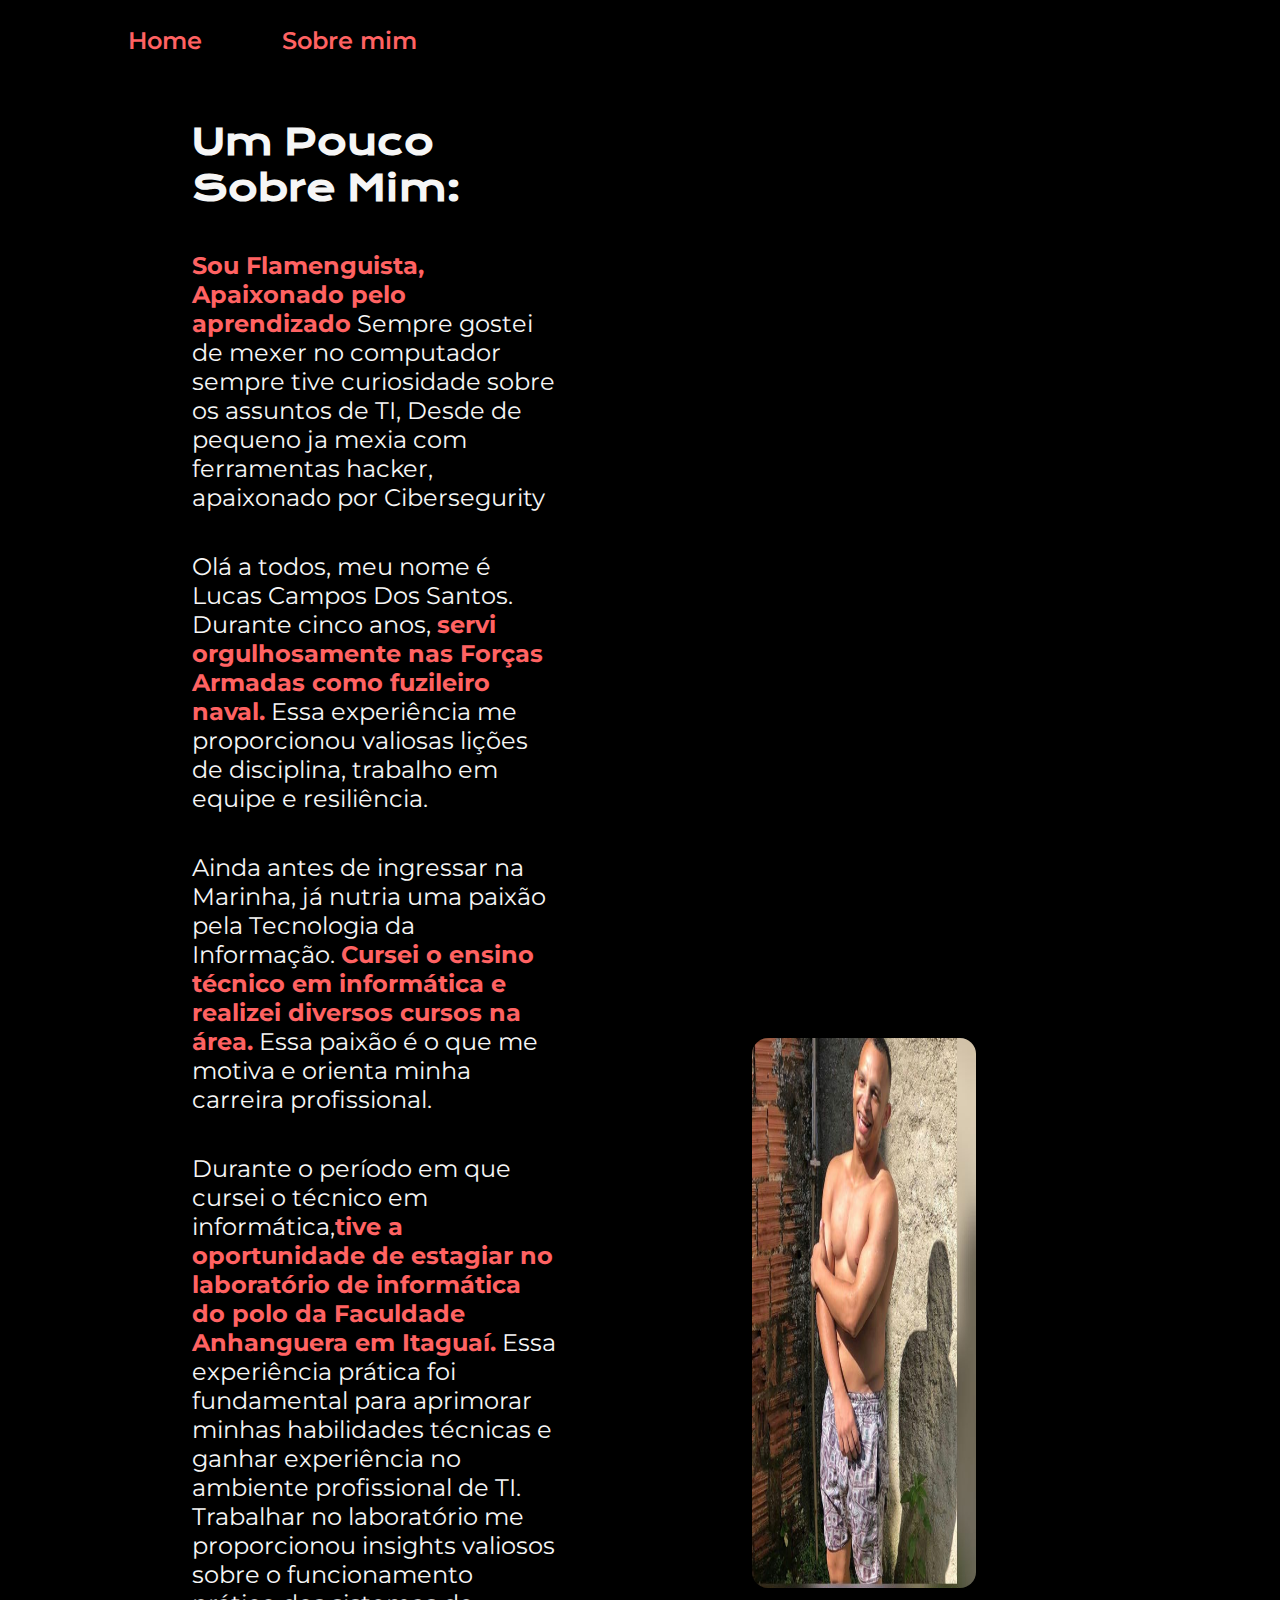
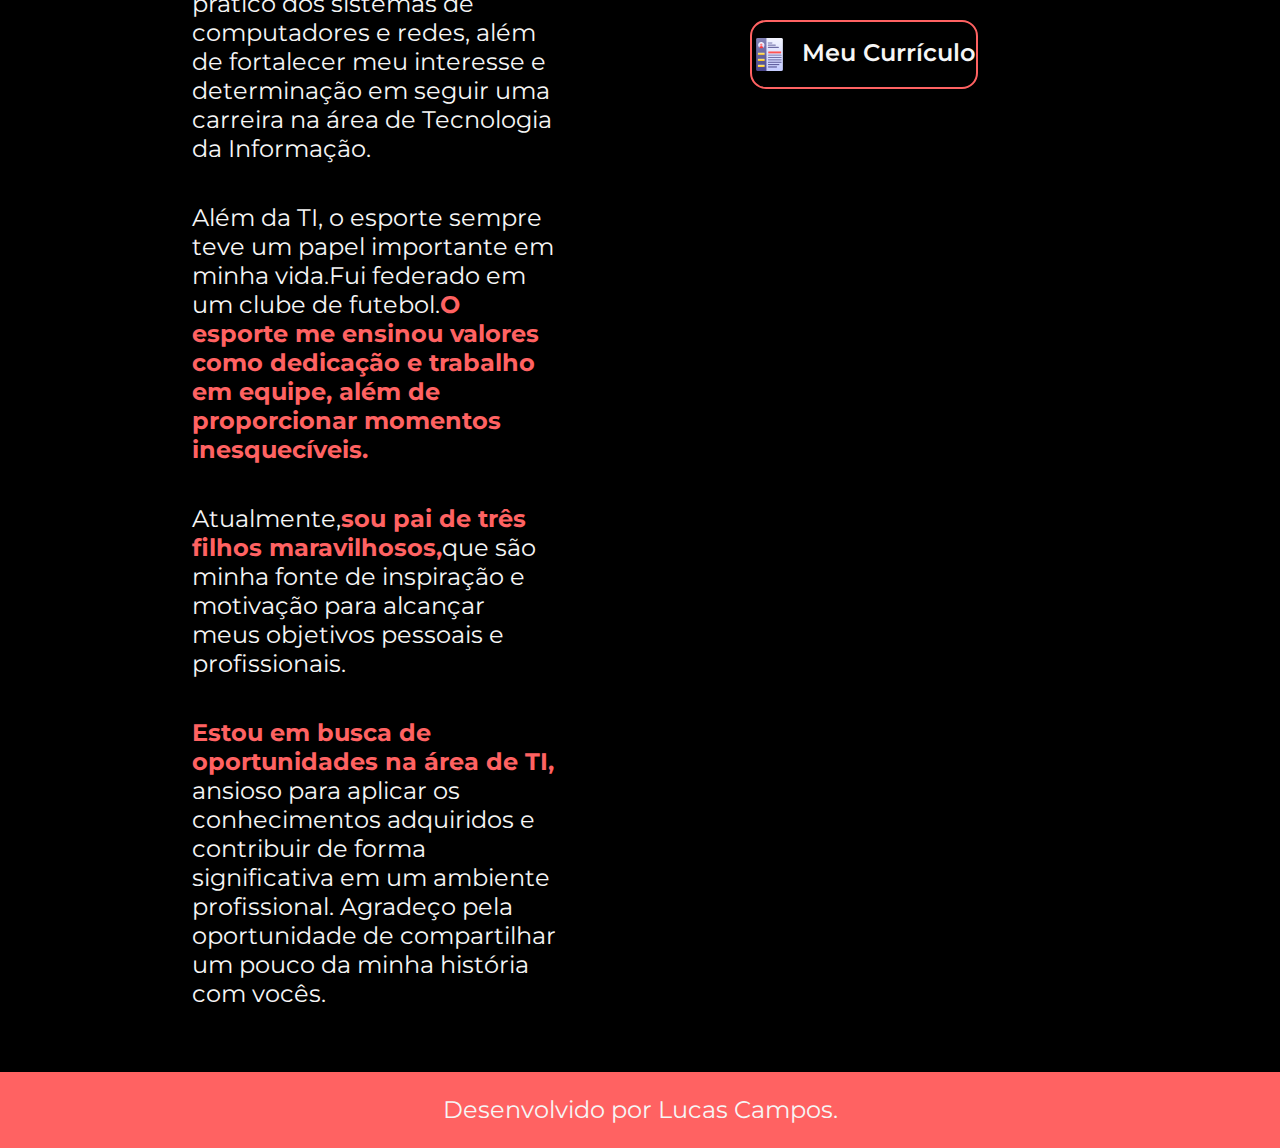
==== about.html @ 7c7c3872 "Add files via upload" ====
<!DOCTYPE html>
<html lang="en">
<head>
    <meta charset="UTF-8">
    <meta name="viewport" content="width=device-width, initial-scale=1.0">
    <title>Sobre mim</title>
    <link rel="stylesheet" href="./styles/style.css">
</head>
<body>
    <header class="cabecalho">
        <nav class="cabecalho__menu">
            <a class="cabecalho__menu__link" href="index.html">Home</a>
            <a class="cabecalho__menu__link" href="about.html">Sobre mim</a>
        </nav>
    </header>    
    <main class="apresentacao">
        <section class="apresentacao__conteudo">
            <h1 class="apresentacao__conteudo__titulo">Um Pouco Sobre Mim:</h1>
            <p class="apresentacao__conteudo__paragrafo">
            <strong class="titulo-destaque">Sou Flamenguista, Apaixonado pelo aprendizado</strong> Sempre gostei de mexer no computador sempre tive
            curiosidade sobre os assuntos de TI, Desde de pequeno ja mexia com ferramentas hacker, apaixonado por Cibersegurity</p>
            <p class="apresentacao__conteudo__paragrafo">Olá a todos, meu nome é Lucas Campos Dos Santos. Durante cinco anos, <strong class="titulo-destaque">servi orgulhosamente nas Forças Armadas como fuzileiro naval.</strong> Essa experiência me proporcionou valiosas lições de disciplina, trabalho em equipe e resiliência.</p>
            <p class="apresentacao__conteudo__paragrafo">Ainda antes de ingressar na Marinha, já nutria uma paixão pela Tecnologia da Informação. <strong class="titulo-destaque">Cursei o ensino técnico em informática e realizei diversos cursos na área.</strong> Essa paixão é o que me motiva e orienta minha carreira profissional.</p>
            <p class="apresentacao__conteudo__paragrafo">Durante o período em que cursei o técnico em informática,<strong class="titulo-destaque">tive a oportunidade de estagiar no laboratório de informática do polo da Faculdade Anhanguera em Itaguaí.</strong> Essa experiência prática foi fundamental para aprimorar minhas habilidades técnicas e ganhar experiência no ambiente profissional de TI. Trabalhar no laboratório me proporcionou insights valiosos sobre o funcionamento prático dos sistemas de computadores e redes, além de fortalecer meu interesse e determinação em seguir uma carreira na área de Tecnologia da Informação.</p>
            <p class="apresentacao__conteudo__paragrafo">Além da TI, o esporte sempre teve um papel importante em minha vida.Fui federado em um clube de futebol.<strong class="titulo-destaque">O esporte me ensinou valores como dedicação e trabalho em equipe, além de proporcionar momentos inesquecíveis.</strong></p>
            <p class="apresentacao__conteudo__paragrafo">Atualmente,<strong class="titulo-destaque">sou pai de três filhos maravilhosos,</strong>que são minha fonte de inspiração e motivação para alcançar meus objetivos pessoais e profissionais.</p>
            <p class="apresentacao__conteudo__paragrafo">
            <strong class="titulo-destaque">Estou em busca de oportunidades na área de TI,</strong> ansioso para aplicar os conhecimentos adquiridos e contribuir de forma significativa em um ambiente profissional. Agradeço pela oportunidade de compartilhar um pouco da minha história com vocês.</p>
        </section>
        <div class="apresentacao__links">
            <img class="apresentacao__foto" src="./assets/lukitos.png" alt="">
            <a class="apresentacao__links__botoes" href="./assets/Curriculo-Lucas-Campos.pdf" download="Curriculo-Lucas-Campos">
                <img src="./assets/curriculum-vitae 1.png" alt="Currículo">
                Meu Currículo
            </a>
        </div>    
    </main>
    <footer class="rodape">
        <p>Desenvolvido por Lucas Campos.</p>
    </footer>
</body>
</html>
---- styles/style.css ----
@import url('https://fonts.googleapis.com/css2?family=Krona+One&family=Montserrat:wght@600&display=swap');
@import url('https://fonts.googleapis.com/css2?family=Montserrat&display=swap');

:root {
    --cor-primaria: #000000;
    --cor-secundaria: #f6f6f6;
    --cor-terciaria: rgb(255, 98, 98);
    --cor-hover: #272727;

    --font-primaria: "Krona One", sans-serif;
    --font-secundaria: "Montserrat", sans-serif;
}



*{
    margin: 0;
    padding: 0;
}


body {
    box-sizing: border-box;
    background-color: var(--cor-primaria);
    color: var(--cor-secundaria)
}

.titulo-destaque {
    color: var(--cor-terciaria);
}
.cabecalho {
    padding: 2% 0% 0% 10%;
}

.cabecalho__menu{
    display: flex;
    gap: 80px;
}

.cabecalho__menu__link {
    font-family: var(--font-secundaria);
    font-size: 1.5rem;
    font-weight: 600;
    color: var(--cor-terciaria);
    text-decoration: none;

}


.apresentacao {
    padding: 5% 15%;
    display: flex;
    align-items: center;
    justify-content: space-between;
    gap: 82px;
}

.apresentacao__conteudo {
    width: 50%;
    display: flex;
    flex-direction: column;
    gap: 40px;
}

.apresentacao__conteudo__titulo {
    font-size: 2.25rem;
    font-family: var(--font-primaria);
}

.apresentacao__conteudo__paragrafo {
    font-size: 1.5rem;
    font-family: var(--font-secundaria);
}

.apresentacao__links {
    display: flex;
    flex-direction: column;
    justify-content: space-between;
    align-items: center;
    gap: 32px;

}

.apresentacao__links__botoes {
    display: flex;
    justify-content: center;
    gap: 16px;
    border: 2px solid var(--cor-terciaria);
    width: 50%;
    font-family: var(--font-secundaria);
    text-align: center;
    border-radius: 16px;
    font-size: 1.5rem;
    font-weight: 600;
    padding: 16px 0;
    text-decoration: none;
    color: var(--cor-secundaria);
}

.apresentacao__links__subtitulo{
    font-family: var(--font-primaria);
    font-weight: 400;
    font-size: 1.5rem;
}

.apresentacao__links__botoes:hover{
    background-color: var(--cor-hover);
}
.apresentacao__foto {
    width: 50%;
    height: 550px;
    border-radius: 16px;
}
.rodape {
    
    padding: 23.74px;
    background-color: var(--cor-terciaria);
    text-align: center;
    font-family: var(--font-secundaria);
    font-size: 1.5rem;
    font-weight: 400;
}
@media screen and (max-width: 1200px) {
    .cabecalho {
        padding: 10%;
    }
    .cabecalho__menu {
        justify-content: center;
    }
    .apresentacao {
        flex-direction: column-reverse;
        padding: 5%;
    }

    .apresentacao__conteudo {
        width: auto;
    }
 }
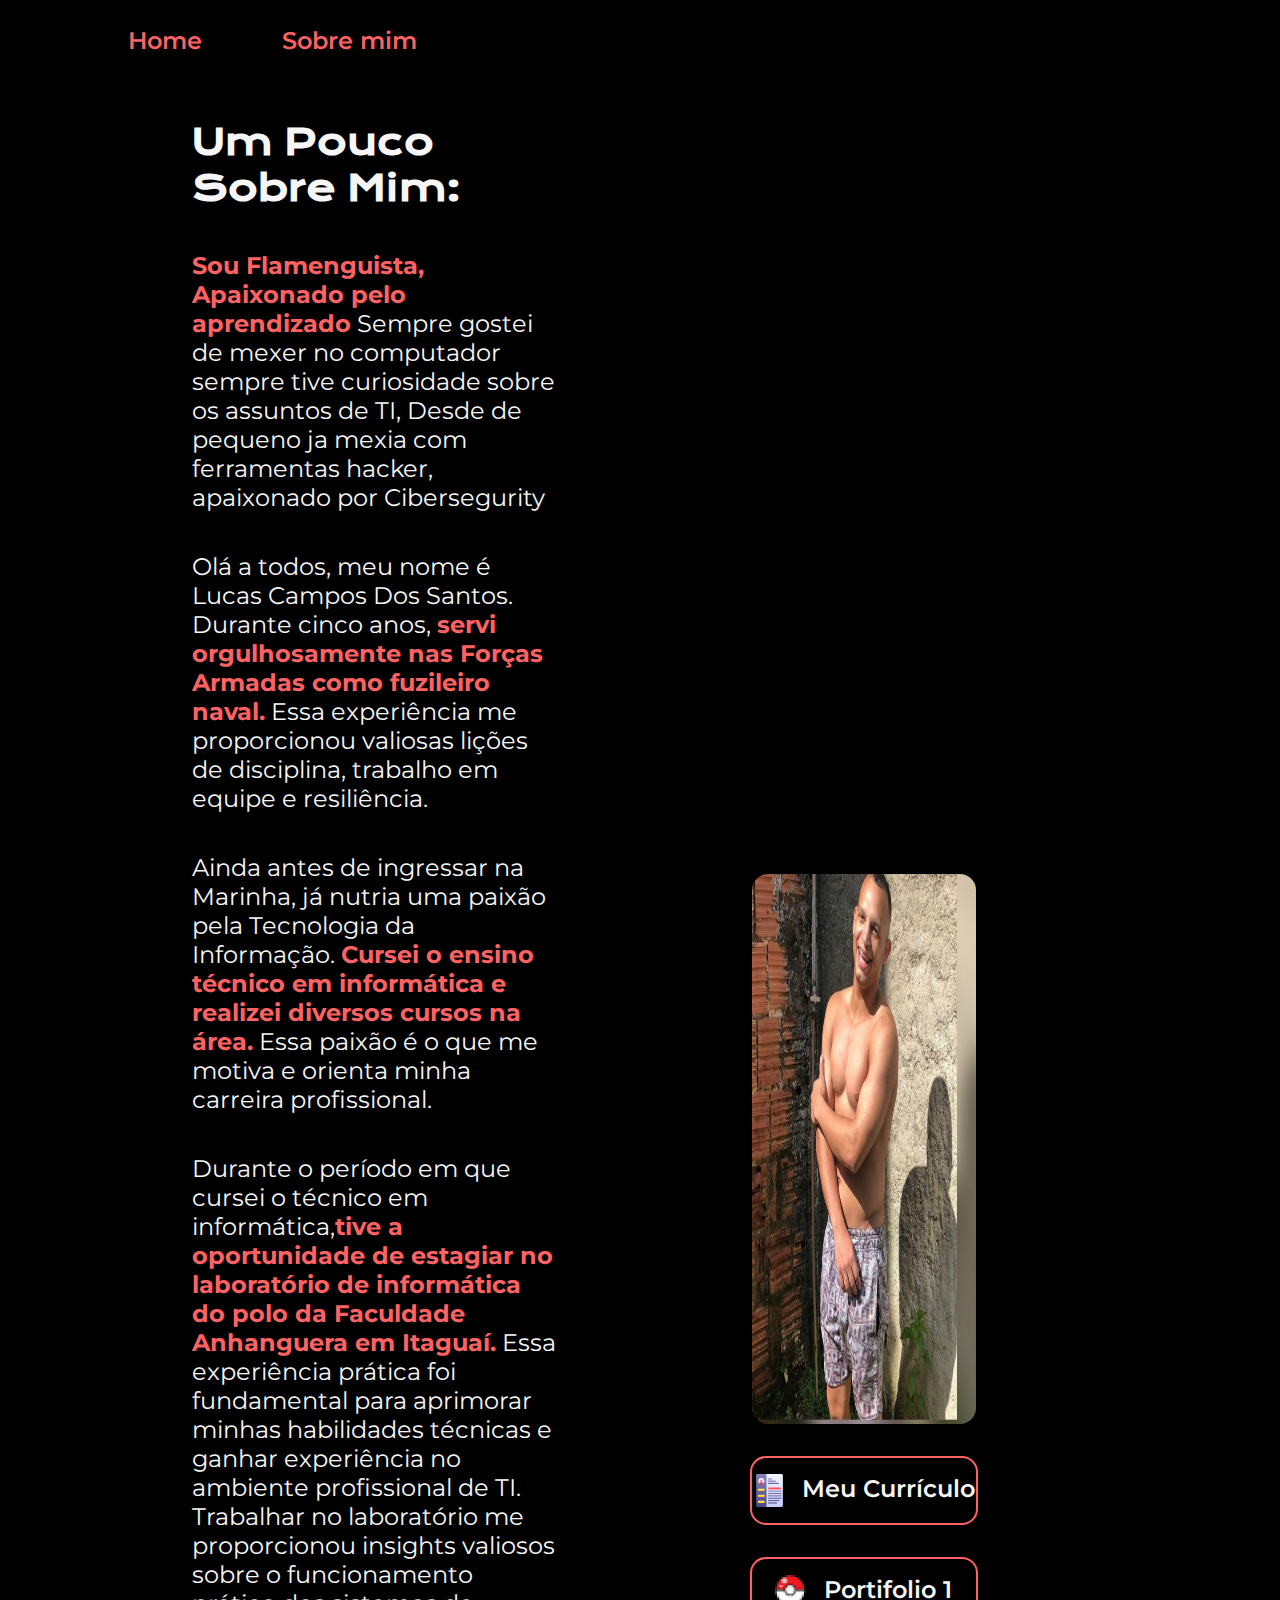
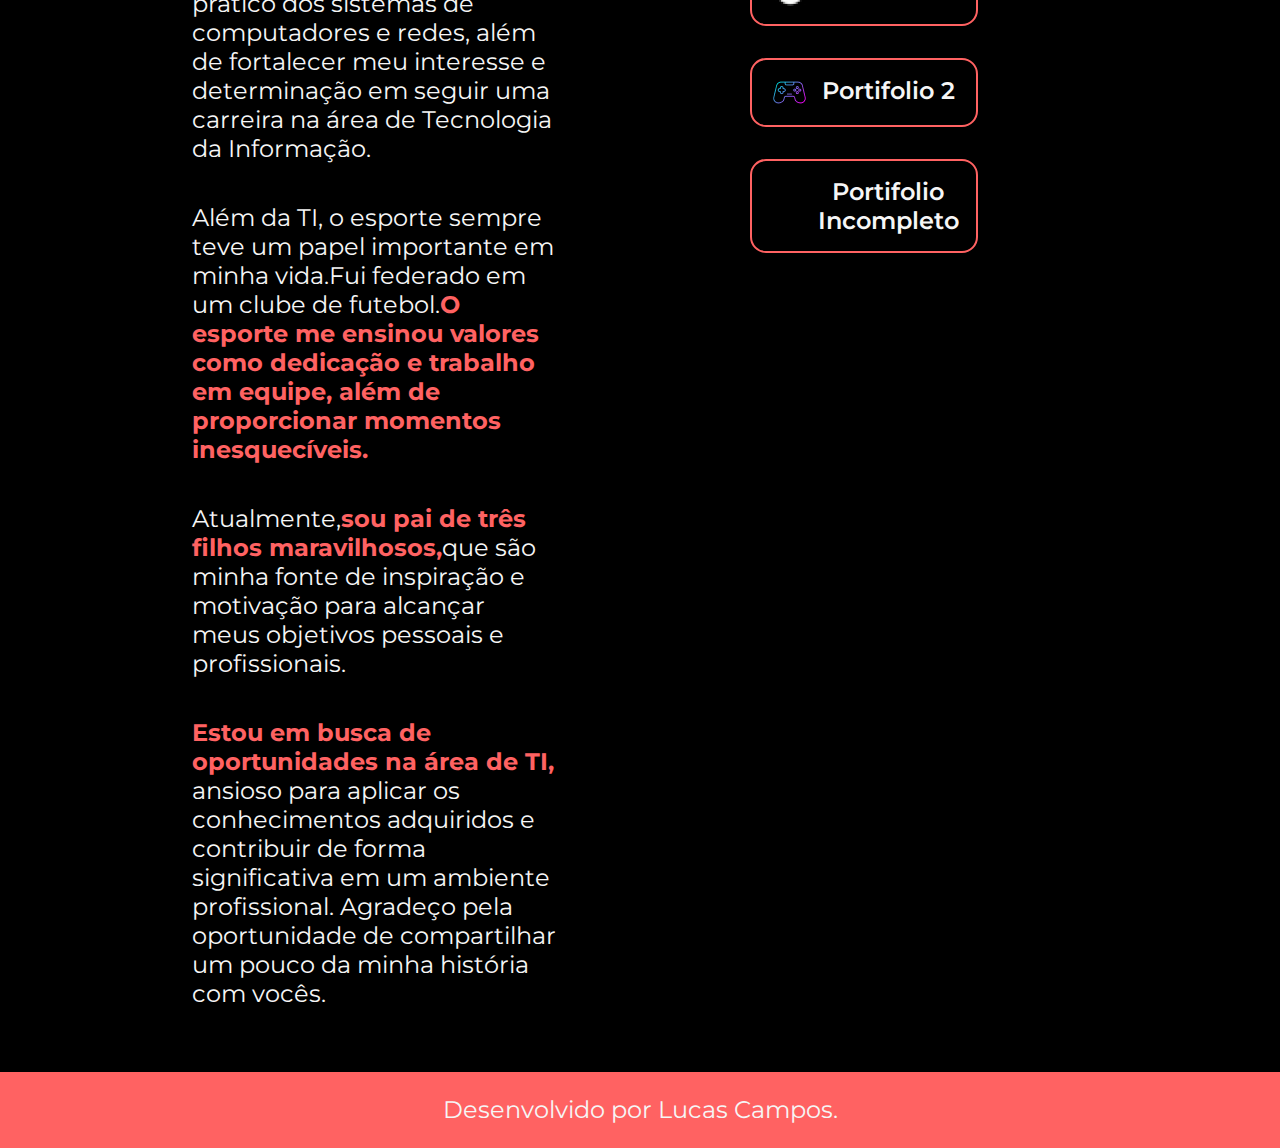
==== commit 7b62ae43: "Add files via upload" ====
--- a/about.html
+++ b/about.html
@@ -33,6 +33,18 @@
                 <img src="./assets/curriculum-vitae 1.png" alt="Currículo">
                 Meu Currículo
             </a>
+            <a class="apresentacao__links__botoes" href="https://xumas.netlify.app/" >
+                <img src="./assets/pokemonicon.png" alt="Portifolio">
+                Portifolio 1
+            </a>
+            <a class="apresentacao__links__botoes" href="https://gamersecretnumber-three.vercel.app">
+                <img src="./assets/game.png" alt="Portifolio">
+                Portifolio 2
+            </a>
+            <a class="apresentacao__links__botoes" href="https://xumackr.github.io/xumackr/">
+                <img src="./assets/project.png" alt="Portifolio">
+                Portifolio Incompleto
+            </a>
         </div>    
     </main>
     <footer class="rodape">
--- a/styles/style.css
+++ b/styles/style.css
@@ -121,7 +121,56 @@
     font-size: 1.5rem;
     font-weight: 400;
 }
-@media screen and (max-width: 1200px) {
+@media screen and (max-width: 992px) {
+    .apresentacao {
+        max-width: 992px;
+        height: auto;
+        margin: 1rem auto;
+        border-radius: 1rem;
+        flex-direction: column-reverse;
+        
+    }
+    .apresentacao__links__botoes{
+        font-size: 90%;
+    }
+ }
+
+ @media screen and (max-width: 380px) {
+    .apresentacao {
+        flex-direction: column-reverse;
+    }
+    .apresentacao__links__botoes{
+        font-size: 90%;
+    }
+ }
+
+@media screen and (max-width: 576px) {
+    .apresentacao {
+        flex-direction: column-reverse;
+    }
+    .apresentacao__links__botoes{
+        font-size: 90%;
+    }
+ }
+
+@media screen and (max-width: 992px) {
+    .apresentacao {
+        flex-direction: column-reverse;
+    }
+    .apresentacao__links__botoes{
+        font-size: 90%;
+    }
+ }
+
+
+
+
+
+
+
+
+
+/*@media (max-width: 1200px) {
     .cabecalho {
         padding: 10%;
     }
@@ -136,4 +185,4 @@
     .apresentacao__conteudo {
         width: auto;
     }
- }
+ }*/
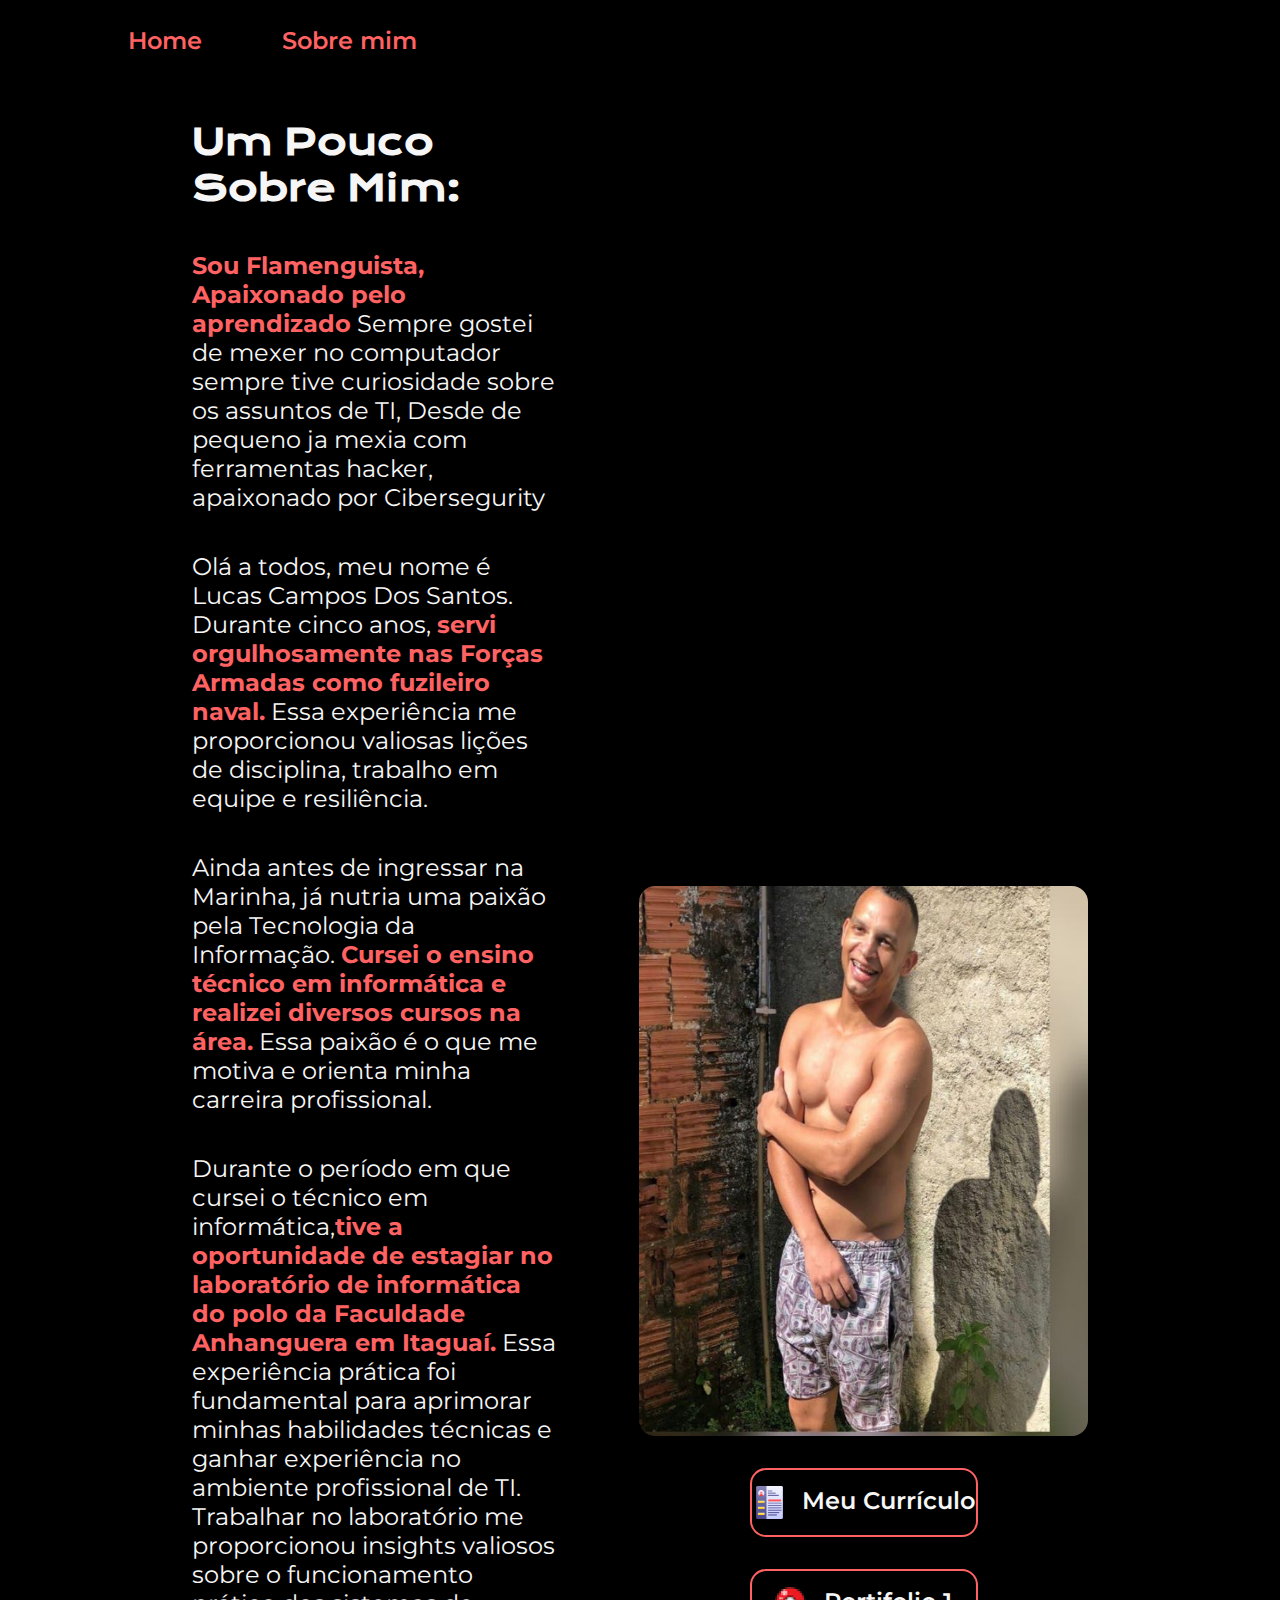
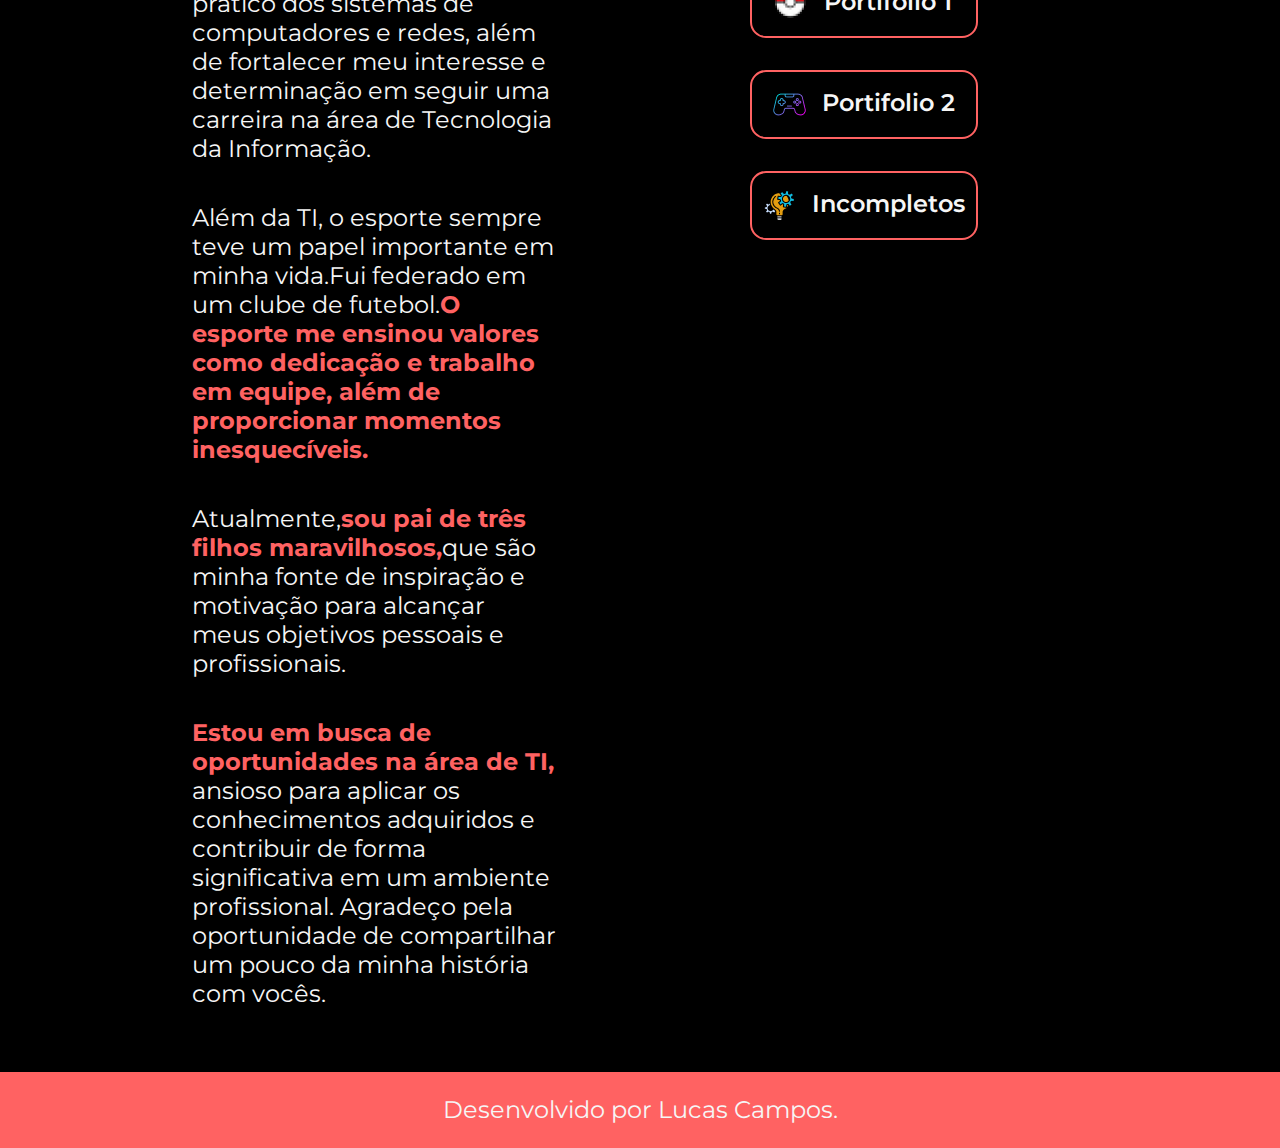
==== commit 473df2a2: "Add files via upload" ====
--- a/about.html
+++ b/about.html
@@ -43,7 +43,7 @@
             </a>
             <a class="apresentacao__links__botoes" href="https://xumackr.github.io/xumackr/">
                 <img src="./assets/project.png" alt="Portifolio">
-                Portifolio Incompleto
+                Incompletos
             </a>
         </div>    
     </main>
--- a/styles/style.css
+++ b/styles/style.css
@@ -108,7 +108,7 @@
     background-color: var(--cor-hover);
 }
 .apresentacao__foto {
-    width: 50%;
+    width: 100%;
     height: 550px;
     border-radius: 16px;
 }
@@ -121,7 +121,7 @@
     font-size: 1.5rem;
     font-weight: 400;
 }
-@media screen and (max-width: 992px) {
+@media (max-width: 992px) {
     .apresentacao {
         max-width: 992px;
         height: auto;
@@ -133,9 +133,57 @@
     .apresentacao__links__botoes{
         font-size: 90%;
     }
+    .cabecalho {
+        padding: 10%;
+    }
+    .cabecalho__menu {
+        justify-content: center;
+    }
+    .apresentacao {
+        flex-direction: column-reverse;
+        padding: 5%;
+    }
+
+    .apresentacao__conteudo {
+        width: auto;
+    }
  }
 
- @media screen and (max-width: 380px) {
+ @media (max-width: 768px) {
+    .apresentacao__conteudo__titulo {
+        font-size: 1.8rem; 
+    }
+    
+    .apresentacao__conteudo__paragrafo {
+        font-size: 1.3rem; 
+    }
+
+    .apresentacao__links__botoes {
+        width: 80%; 
+        font-size: 1.2rem; 
+    }
+
+    .apresentacao__foto {
+        height: auto; 
+    }
+
+    .cabecalho {
+        padding: 5% 0%; 
+    }
+
+    .cabecalho__menu {
+        gap: 40px; 
+    }
+}
+@media only screen and (device-width: 320px) and (device-height: 568px) and (-webkit-device-pixel-ratio: 2) {
+    
+    .apresentacao__conteudo {
+        padding: 20px; 
+    }
+    
+}
+
+/*@media screen and (min-width: 380px) {
     .apresentacao {
         flex-direction: column-reverse;
     }
@@ -144,7 +192,7 @@
     }
  }
 
-@media screen and (max-width: 576px) {
+@media screen and (min-width: 576px) {
     .apresentacao {
         flex-direction: column-reverse;
     }
@@ -153,21 +201,14 @@
     }
  }
 
-@media screen and (max-width: 992px) {
-    .apresentacao {
-        flex-direction: column-reverse;
-    }
-    .apresentacao__links__botoes{
-        font-size: 90%;
-    }
- }
-
-
-
-
-
-
-
+@media screen and (min-width: 992px) {
+    .apresentacao {
+        flex-direction: column-reverse;
+    }
+    .apresentacao__links__botoes{
+        font-size: 90%;
+    }
+ }*/
 
 
 /*@media (max-width: 1200px) {
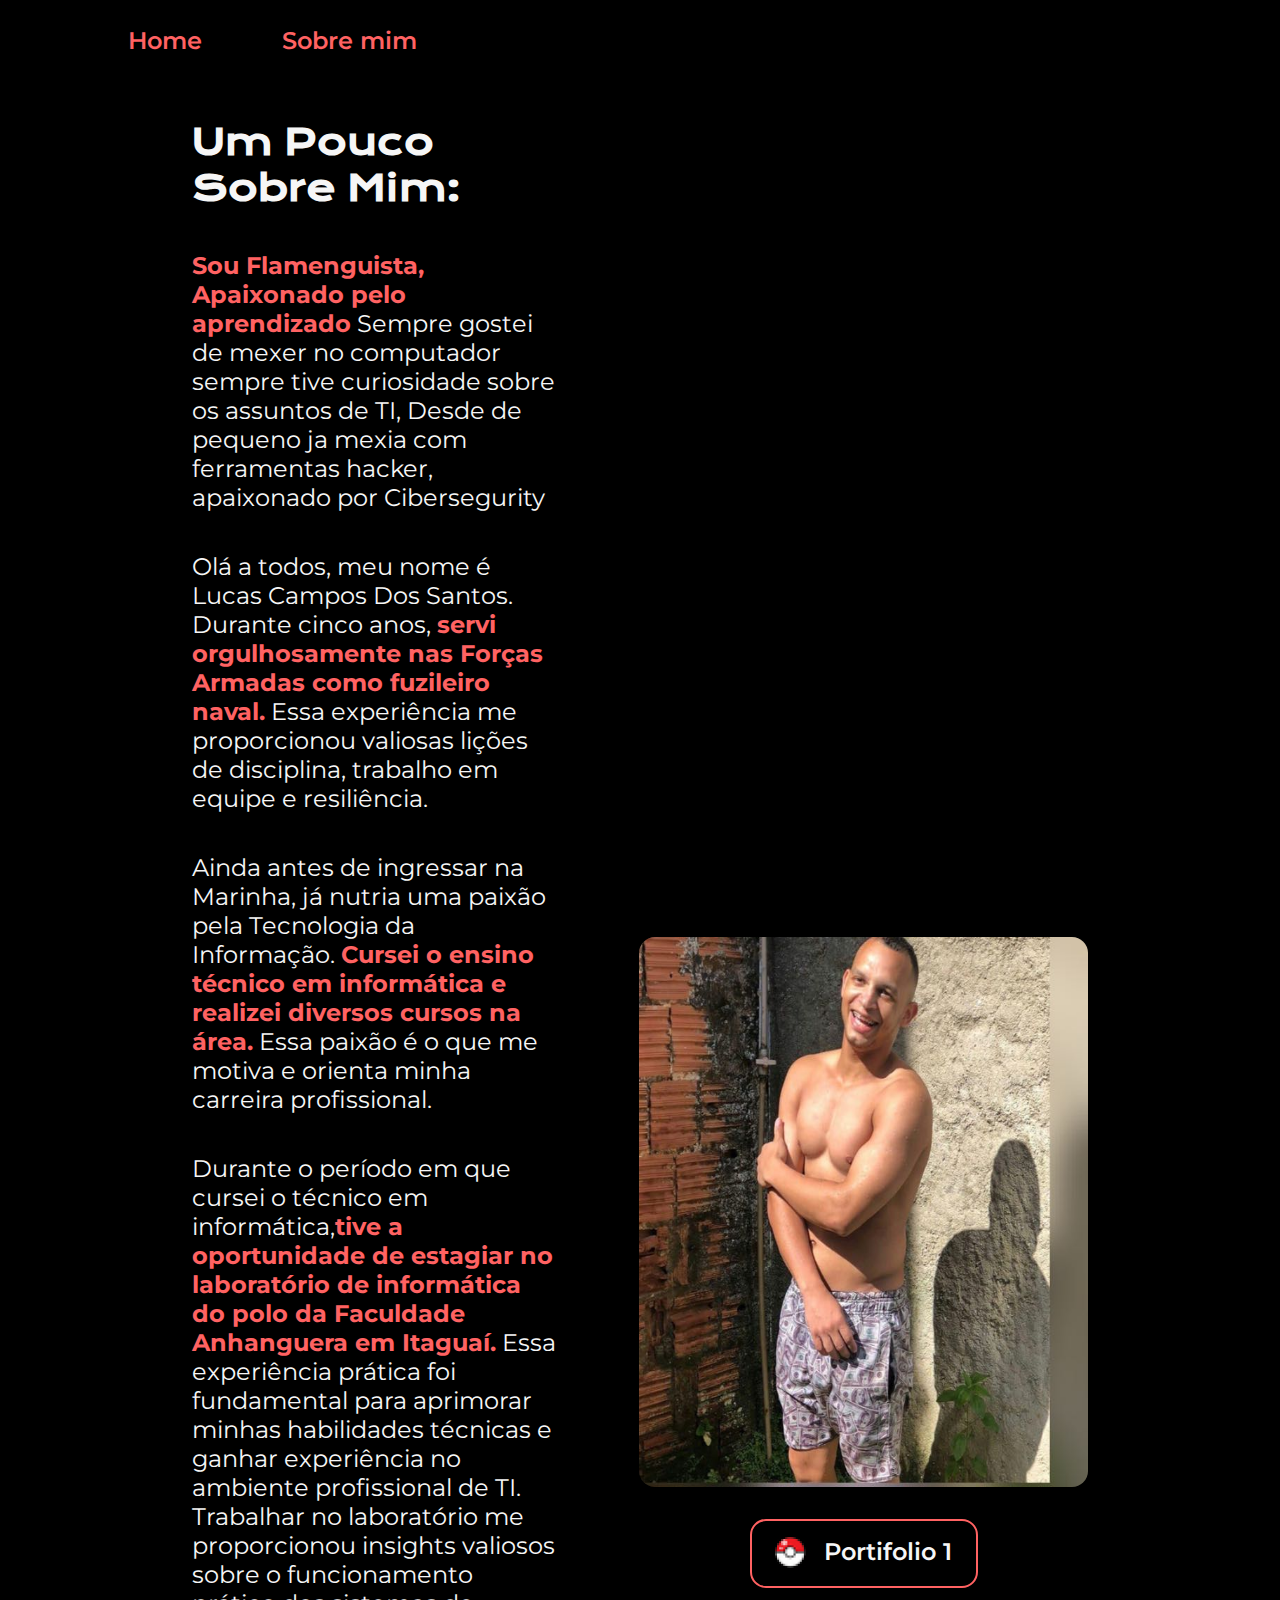
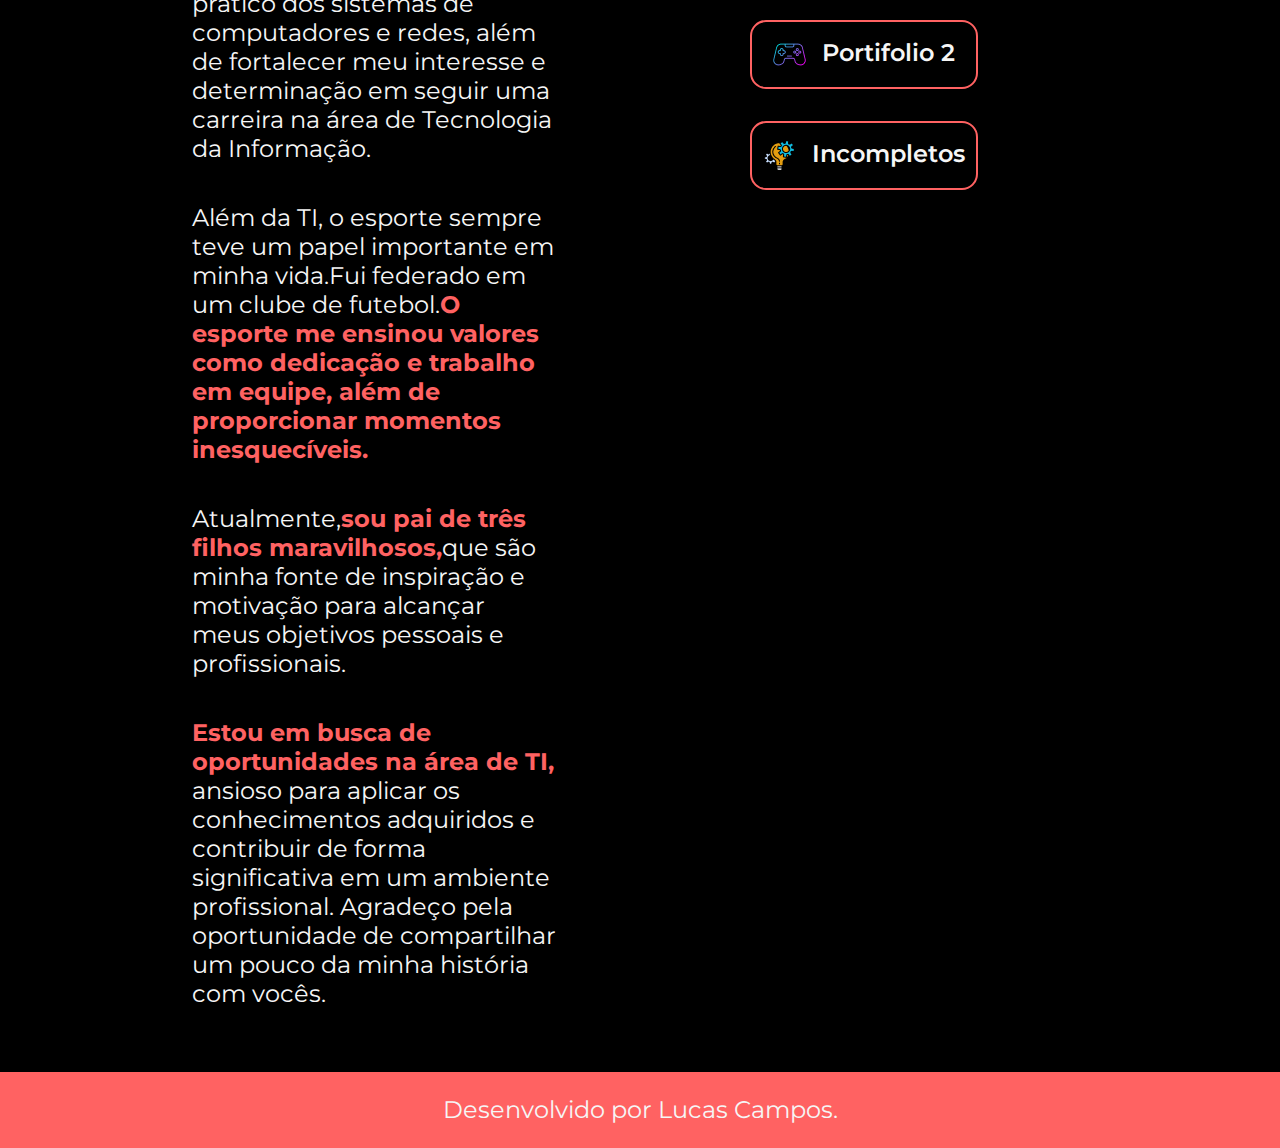
==== commit aef1727a: "Update about.html" ====
--- a/about.html
+++ b/about.html
@@ -28,11 +28,11 @@
             <strong class="titulo-destaque">Estou em busca de oportunidades na área de TI,</strong> ansioso para aplicar os conhecimentos adquiridos e contribuir de forma significativa em um ambiente profissional. Agradeço pela oportunidade de compartilhar um pouco da minha história com vocês.</p>
         </section>
         <div class="apresentacao__links">
-            <img class="apresentacao__foto" src="./assets/lukitos.png" alt="">
-            <a class="apresentacao__links__botoes" href="./assets/Curriculo-Lucas-Campos.pdf" download="Curriculo-Lucas-Campos">
+            <img class="apresentacao__foto" src="./assets/lukitos.jpg" alt="">
+           <!-- <a class="apresentacao__links__botoes" href="./assets/Curriculo-Lucas-Campos.pdf" download="Curriculo-Lucas-Campos">
                 <img src="./assets/curriculum-vitae 1.png" alt="Currículo">
                 Meu Currículo
-            </a>
+            </a>-->
             <a class="apresentacao__links__botoes" href="https://xumas.netlify.app/" >
                 <img src="./assets/pokemonicon.png" alt="Portifolio">
                 Portifolio 1
@@ -51,4 +51,4 @@
         <p>Desenvolvido por Lucas Campos.</p>
     </footer>
 </body>
-</html>+</html>
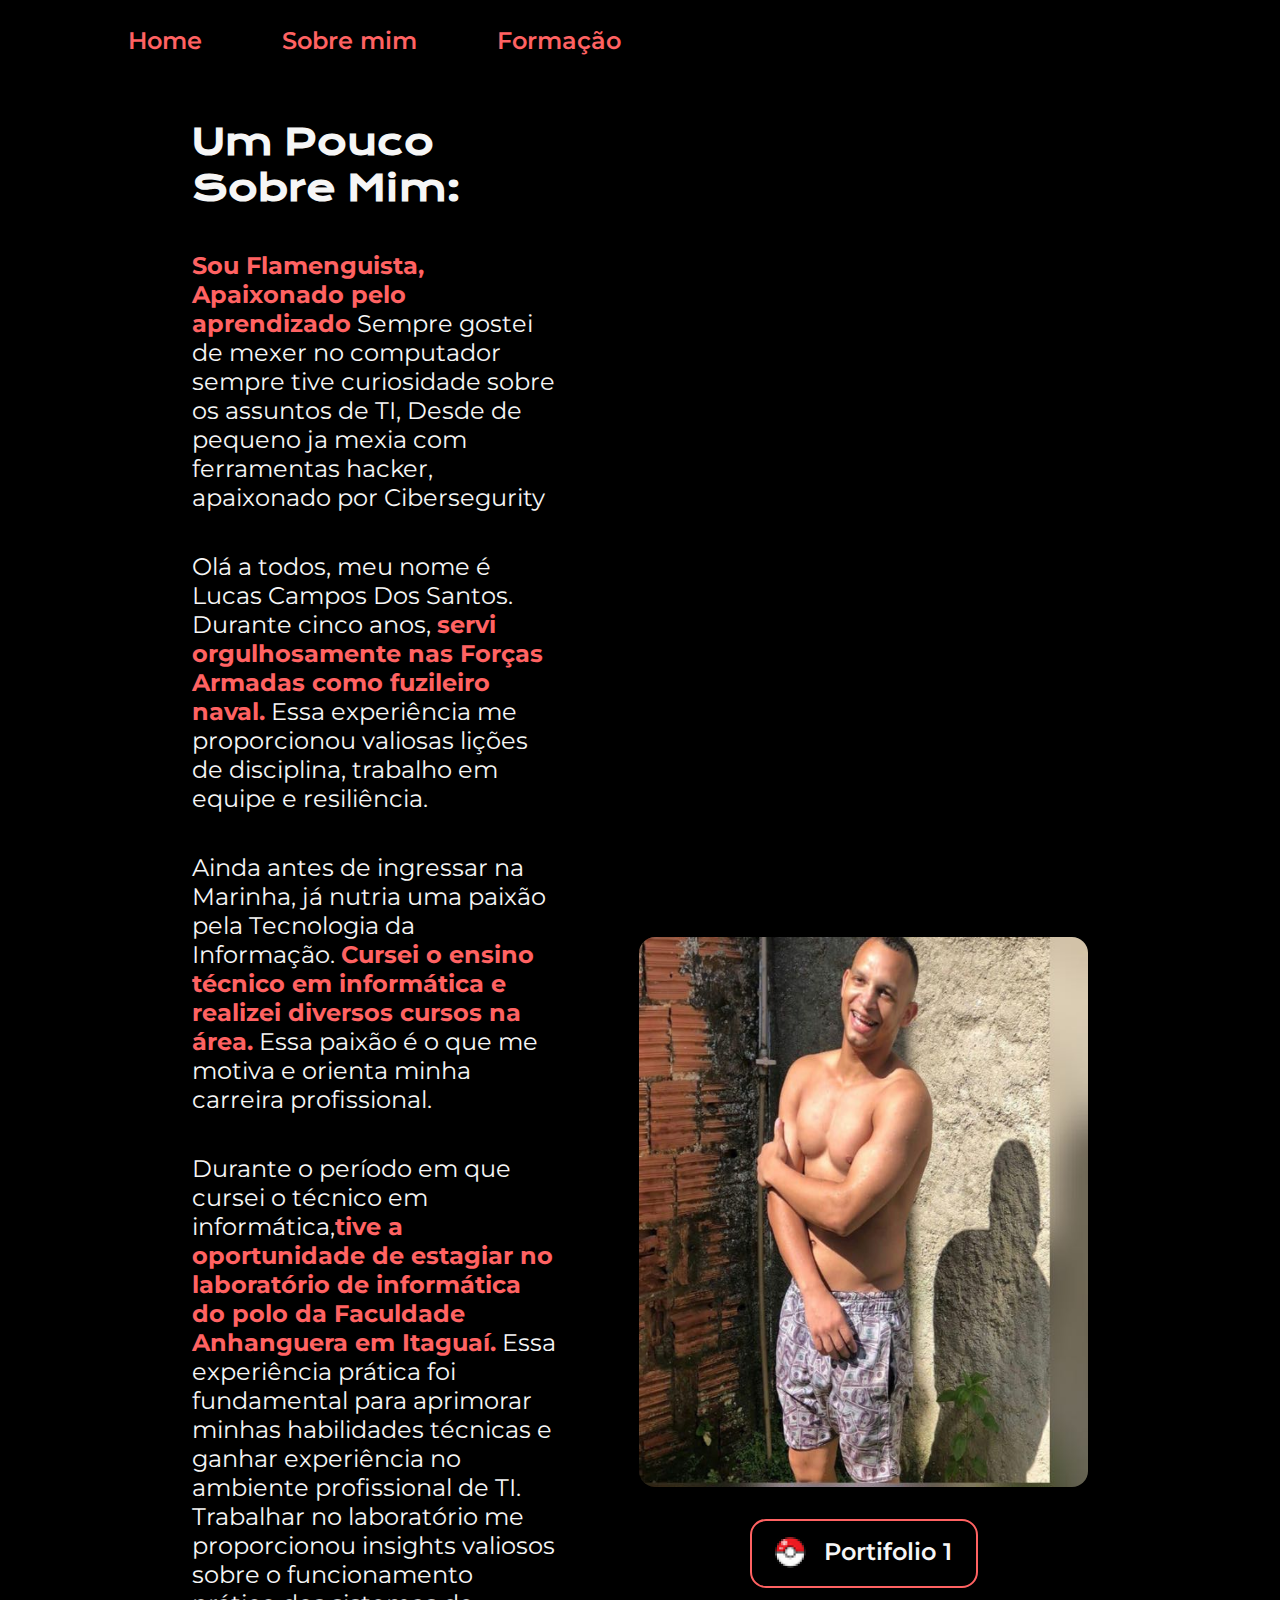
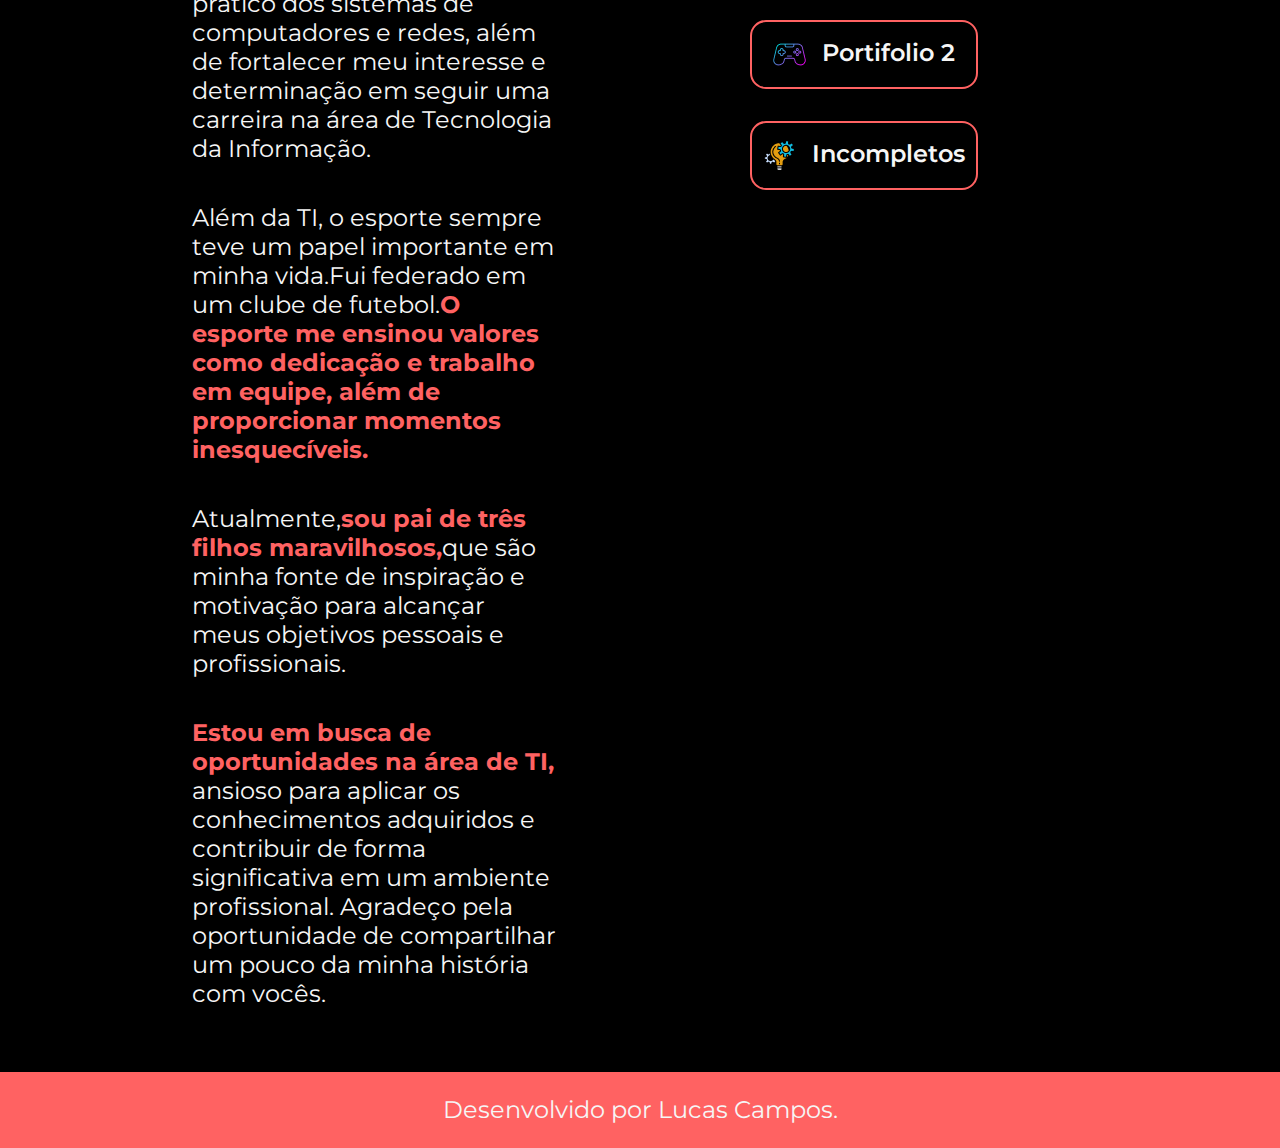
==== commit c8ce0a94: "Update about.html" ====
--- a/about.html
+++ b/about.html
@@ -11,6 +11,7 @@
         <nav class="cabecalho__menu">
             <a class="cabecalho__menu__link" href="index.html">Home</a>
             <a class="cabecalho__menu__link" href="about.html">Sobre mim</a>
+            <a class="cabecalho__menu__link" href="#">Formação</a>
         </nav>
     </header>    
     <main class="apresentacao">
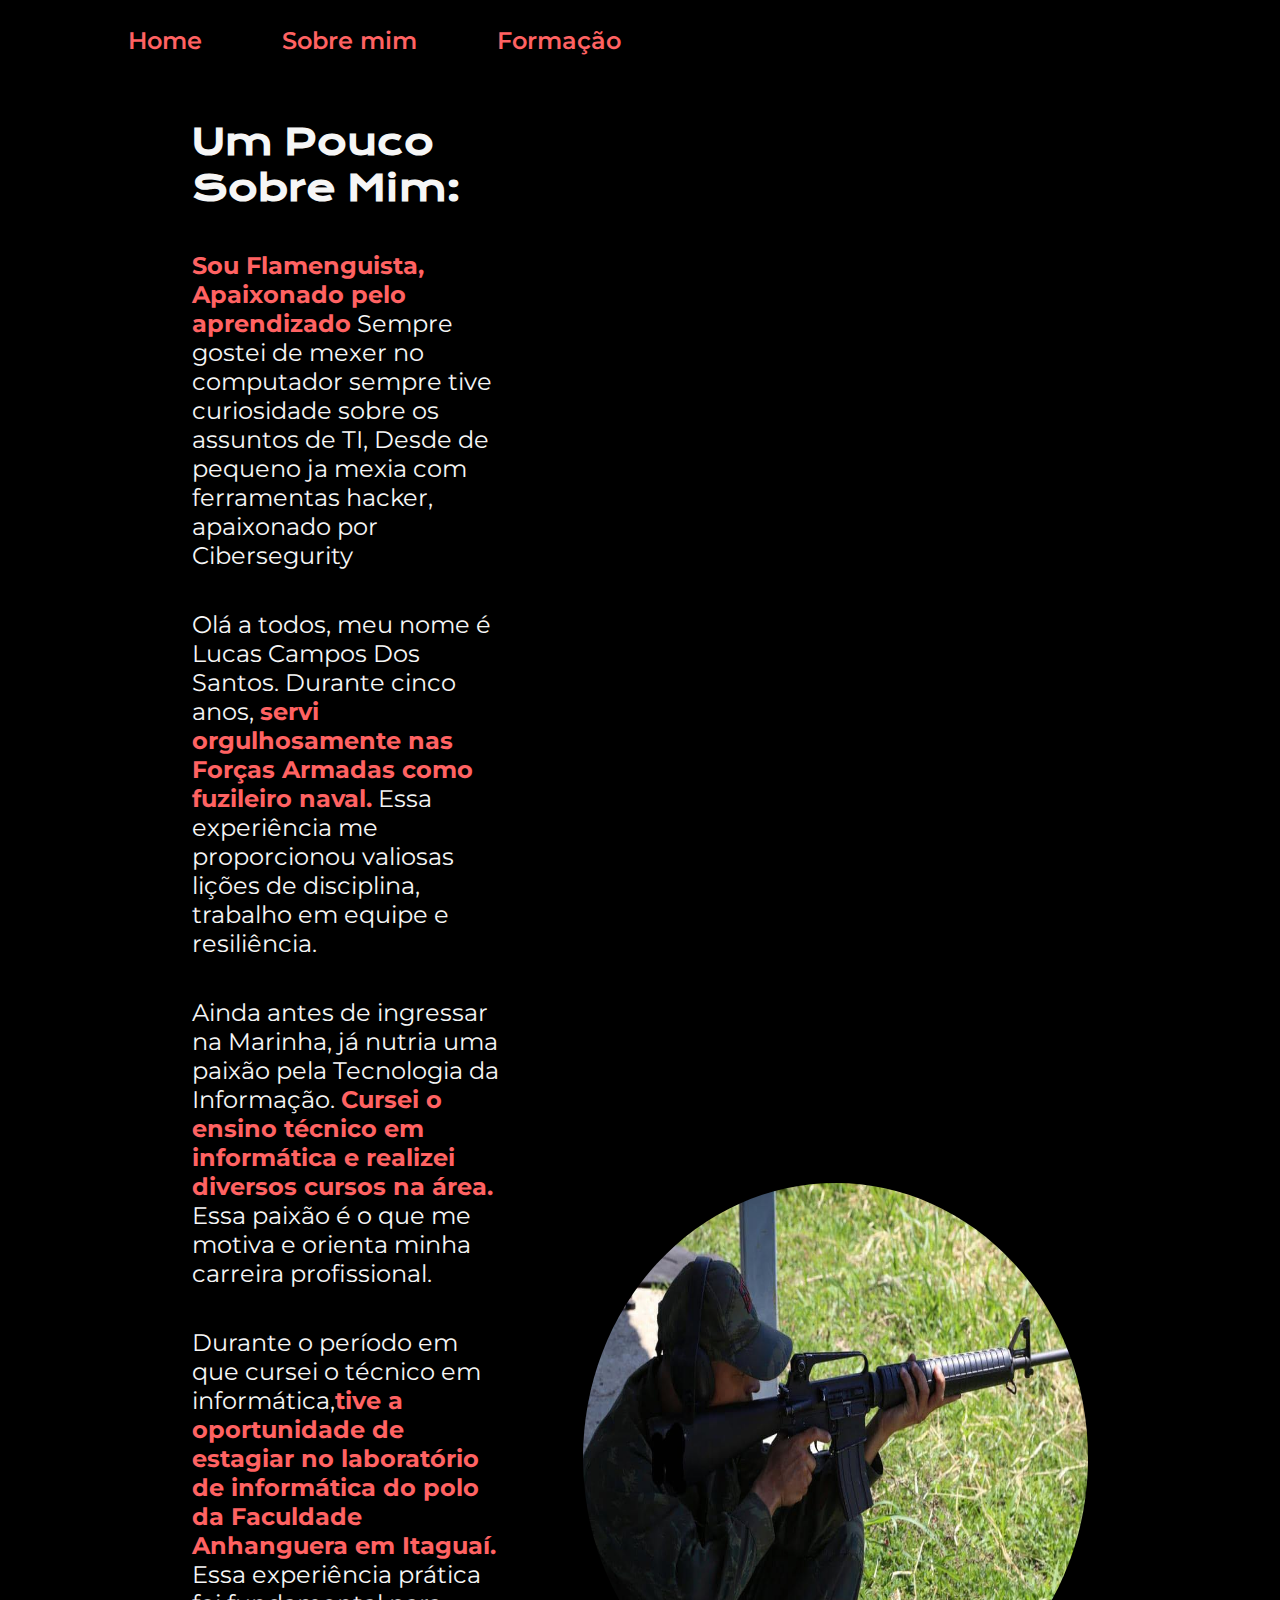
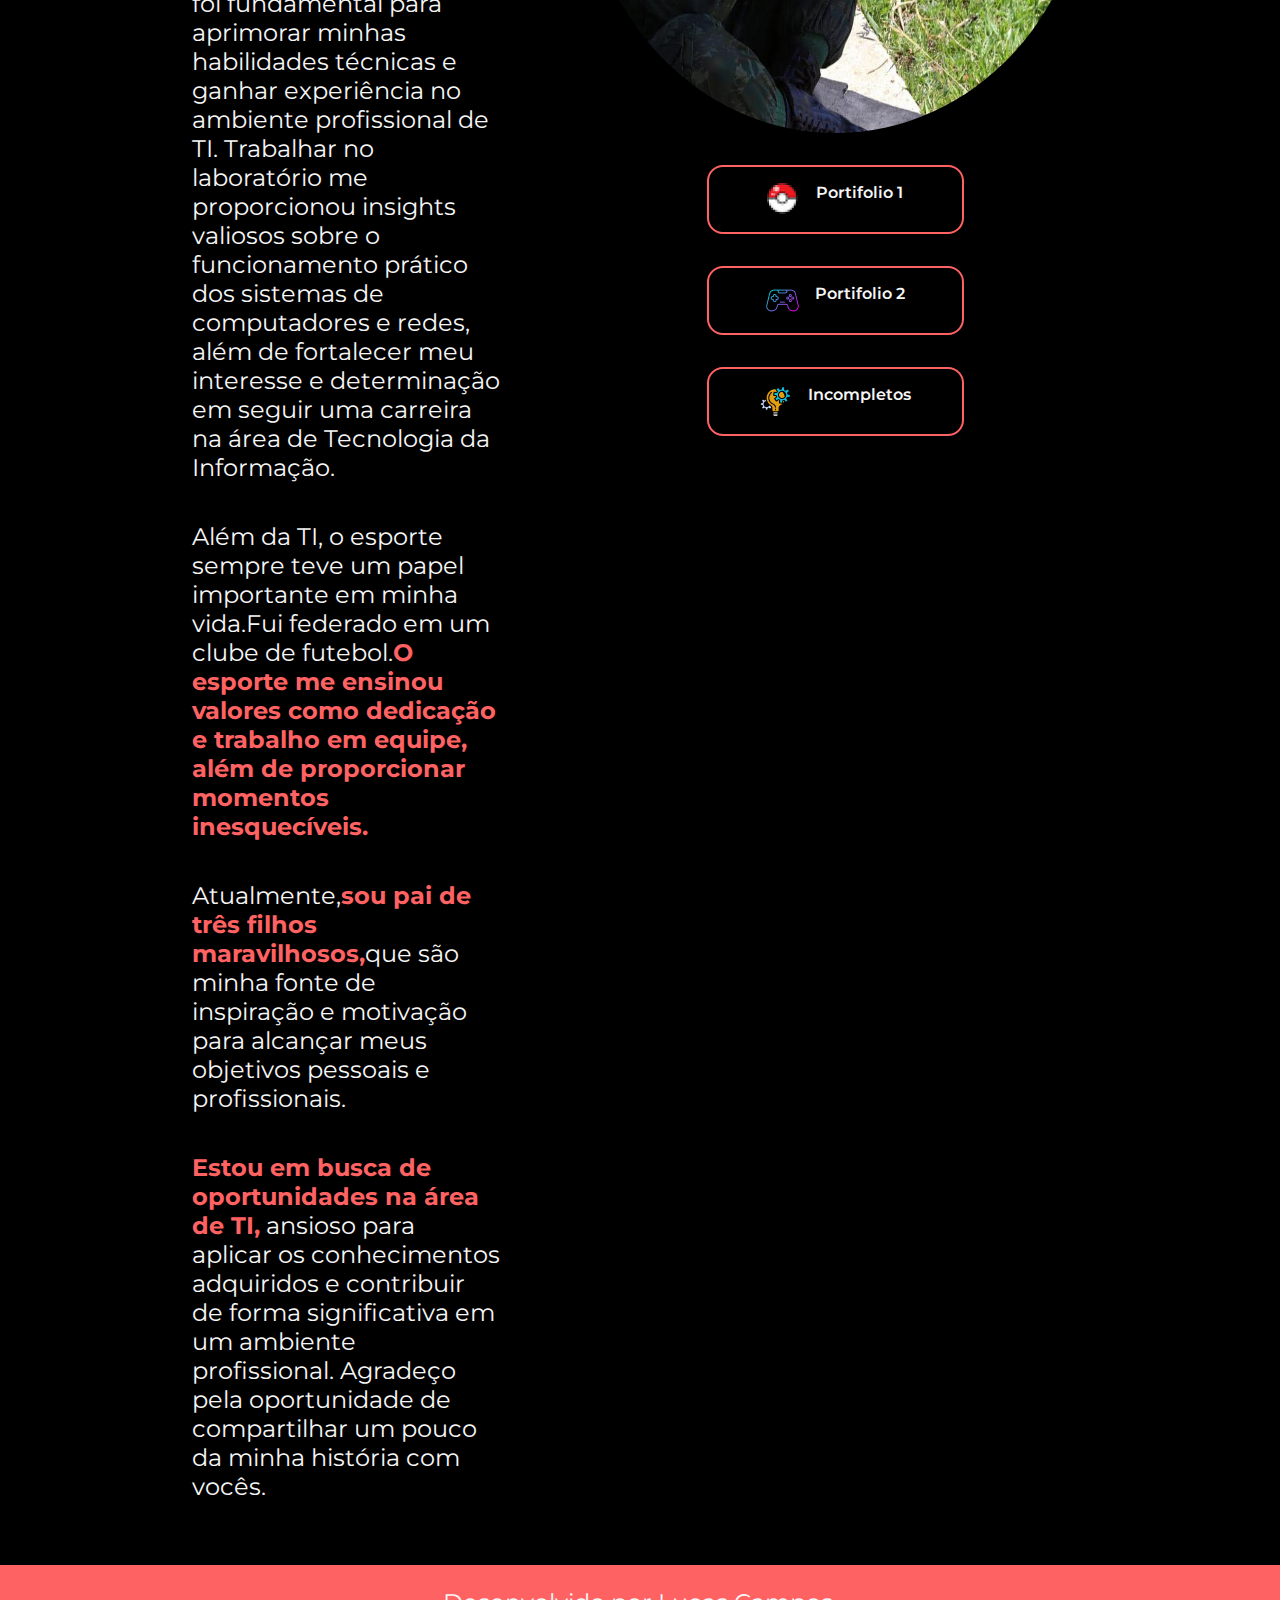
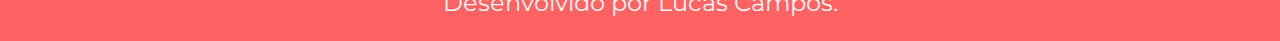
==== commit fb9a8cfb: "add new job" ====
--- a/about.html
+++ b/about.html
@@ -3,15 +3,18 @@
 <head>
     <meta charset="UTF-8">
     <meta name="viewport" content="width=device-width, initial-scale=1.0">
-    <title>Sobre mim</title>
+    <title>Portifólio Pessoal - Lucas Campos</title>
     <link rel="stylesheet" href="./styles/style.css">
 </head>
+
+<!--Lucas Campos dos santos (RU:4461530)-->
+
 <body>
     <header class="cabecalho">
         <nav class="cabecalho__menu">
             <a class="cabecalho__menu__link" href="index.html">Home</a>
             <a class="cabecalho__menu__link" href="about.html">Sobre mim</a>
-            <a class="cabecalho__menu__link" href="#">Formação</a>
+            <a class="cabecalho__menu__link" href="formacao.html">Formação</a>
         </nav>
     </header>    
     <main class="apresentacao">
@@ -29,7 +32,7 @@
             <strong class="titulo-destaque">Estou em busca de oportunidades na área de TI,</strong> ansioso para aplicar os conhecimentos adquiridos e contribuir de forma significativa em um ambiente profissional. Agradeço pela oportunidade de compartilhar um pouco da minha história com vocês.</p>
         </section>
         <div class="apresentacao__links">
-            <img class="apresentacao__foto" src="./assets/lukitos.jpg" alt="">
+            <img style="border-radius: 50%;" class="apresentacao__foto" src="./assets/lukitos2.jpg" alt="">
            <!-- <a class="apresentacao__links__botoes" href="./assets/Curriculo-Lucas-Campos.pdf" download="Curriculo-Lucas-Campos">
                 <img src="./assets/curriculum-vitae 1.png" alt="Currículo">
                 Meu Currículo
--- a/styles/style.css
+++ b/styles/style.css
@@ -73,6 +73,14 @@
     font-family: var(--font-secundaria);
 }
 
+.apresentacao__conteudo__paragrafo_formacao {
+    font-size: 1.5rem;
+    padding: 2%; 
+    border: solid white, 1px;
+    border-radius: 10px;
+
+}
+
 .apresentacao__links {
     display: flex;
     flex-direction: column;
@@ -91,7 +99,7 @@
     font-family: var(--font-secundaria);
     text-align: center;
     border-radius: 16px;
-    font-size: 1.5rem;
+    font-size: 1rem;
     font-weight: 600;
     padding: 16px 0;
     text-decoration: none;
